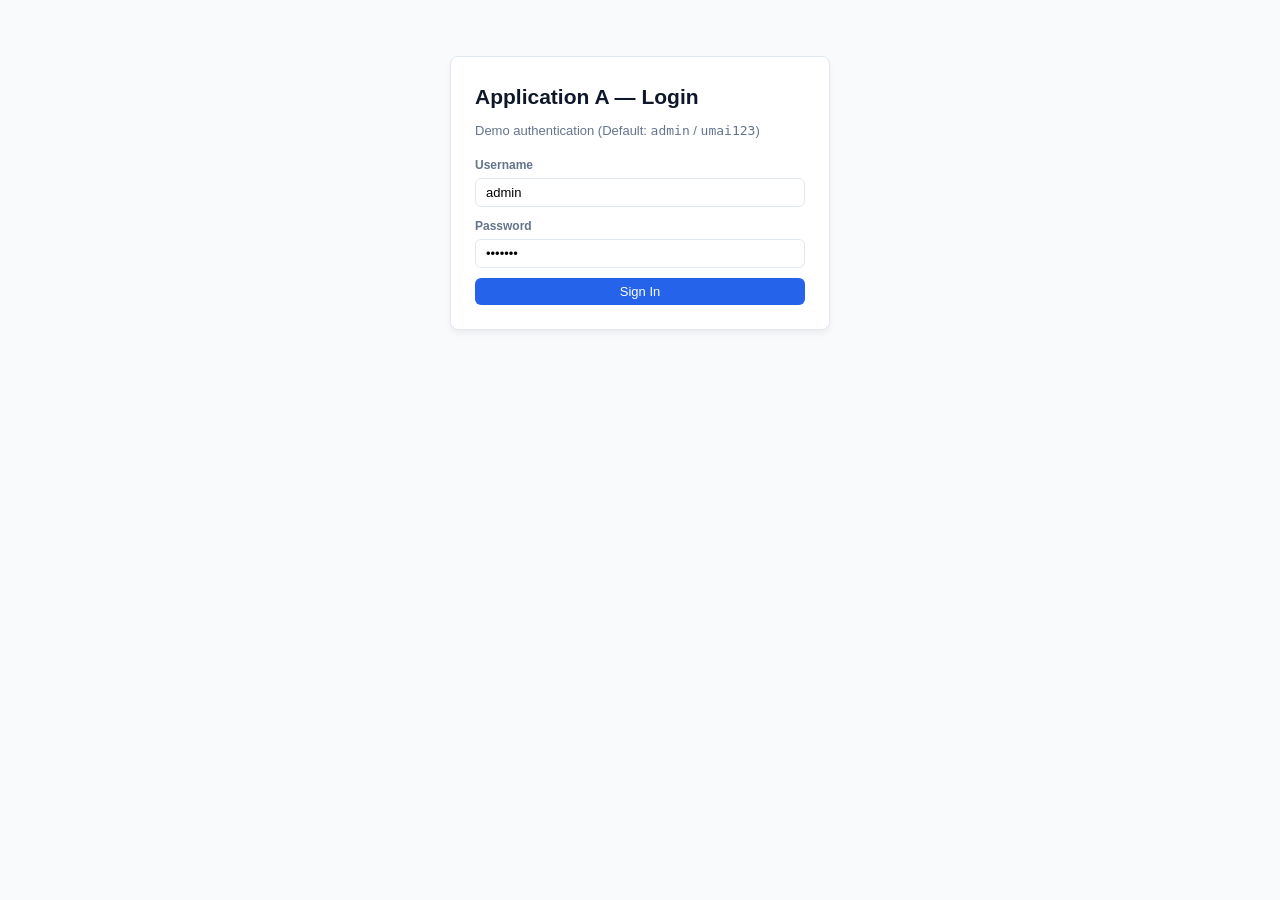
==== examples/app-a/static/index.html @ 75f0c3ac "Initial release of UMAI 0.1 reference implementation" ====
<!DOCTYPE html>
<html lang="en">
<head>
  <meta charset="UTF-8">
  <meta name="viewport" content="width=device-width, initial-scale=1.0">
  <title>Application A — UMAI 0.1</title>
  <link rel="stylesheet" href="style.css">
</head>
<body>
  <div id="auth-container" class="auth-box" style="display: none;">
    <h2 style="margin-bottom: 8px;">Application A — Login</h2>
    <p style="color: var(--text-muted); font-size: 13px; margin-bottom: 16px;">
      Demo authentication (Default: <code>admin</code> / <code>umai123</code>)
    </p>

    <div id="iframe-cookie-notice" class="banner banner-warning" style="display: none;">
      <strong>Note on iframe cookies:</strong> If your browser blocks third-party cookies in embedded frames,
      <a href="/" target="_blank" style="color: inherit; text-decoration: underline; font-weight: 600;">click here to log in in a top-level tab</a>,
      then return and refresh.
    </div>

    <form id="login-form">
      <div class="form-group">
        <label for="login-username">Username</label>
        <input type="text" id="login-username" value="admin" required>
      </div>
      <div class="form-group">
        <label for="login-password">Password</label>
        <input type="password" id="login-password" value="umai123" required>
      </div>
      <div id="login-error" style="color: var(--danger); font-size: 12px; margin-bottom: 8px; display: none;"></div>
      <button type="submit" class="btn" style="width: 100%;">Sign In</button>
    </form>
  </div>

  <div id="app-container" style="display: none;">
    <header>
      <div class="header-left">
        <h1 id="app-title">Application A</h1>
        <span id="conn-badge" class="badge badge-disconnected">Disconnected</span>
      </div>
      <div class="header-right">
        <button id="btn-sync" class="btn btn-secondary btn-sm" title="Trigger UMAI reconciliation">Sync Now</button>
        <button id="btn-logout" class="btn btn-secondary btn-sm">Logout</button>
      </div>
    </header>

    <div class="grid">
      <!-- Documents Card -->
      <div class="card">
        <div class="card-title">
          <span>Local Documents (<code>docs/</code>)</span>
          <span id="docs-count" class="count-pill">0</span>
        </div>
        <form id="upload-doc-form" style="display: flex; gap: 8px; margin-bottom: 12px;">
          <input type="file" id="file-input" style="flex: 1;" required>
          <button type="submit" class="btn btn-sm">Upload</button>
        </form>
        <ul id="docs-list" class="doc-list">
          <li class="empty-state">No local documents yet.</li>
        </ul>
      </div>

      <!-- Create Message Card -->
      <div class="card">
        <div class="card-title">
          <span>Create Outgoing UMAI Message</span>
        </div>
        <form id="create-msg-form">
          <div class="form-group">
            <label for="msg-subject">Subject</label>
            <input type="text" id="msg-subject" placeholder="e.g. Monthly Report" required>
          </div>
          <div class="form-group">
            <label for="msg-text">Message Content / Note</label>
            <textarea id="msg-text" rows="2" placeholder="Structured JSON payload..."></textarea>
          </div>
          <div class="form-group">
            <label>Attach Documents</label>
            <div id="attach-docs-container" style="max-height: 90px; overflow-y: auto; border: 1px solid var(--border-color); padding: 6px; border-radius: 6px; font-size: 12px;">
              <span class="empty-state">Upload documents above to attach them.</span>
            </div>
          </div>
          <button type="submit" class="btn" style="width: 100%;">Create & Queue for Transfer</button>
        </form>
      </div>

      <!-- Outbox Card -->
      <div class="card">
        <div class="card-title">
          <span>Outbox (Pending Acceptance)</span>
          <span id="outbox-count" class="count-pill">0</span>
        </div>
        <ul id="outbox-list" class="msg-list">
          <li class="empty-state">Outbox empty.</li>
        </ul>
      </div>

      <!-- Inbox Card -->
      <div class="card">
        <div class="card-title">
          <span>Received Messages (Inbox)</span>
          <span id="inbox-count" class="count-pill">0</span>
        </div>
        <ul id="inbox-list" class="msg-list">
          <li class="empty-state">No messages received yet.</li>
        </ul>
      </div>

      <!-- Protocol Activity Log -->
      <div class="card">
        <div class="card-title">
          <span>UMAI Protocol Activity</span>
          <button id="btn-clear-log" class="btn btn-secondary btn-sm">Clear</button>
        </div>
        <div id="log-box" class="log-box"></div>
      </div>
    </div>
  </div>

  <script src="/js/umai.js"></script>
  <script src="app.js"></script>
</body>
</html>
---- examples/app-a/static/style.css ----
:root {
  --bg-color: #f8fafc;
  --card-bg: #ffffff;
  --text-main: #0f172a;
  --text-muted: #64748b;
  --border-color: #e2e8f0;
  --primary: #2563eb;
  --primary-hover: #1d4ed8;
  --success: #16a34a;
  --warning: #ca8a04;
  --danger: #dc2626;
  --badge-bg: #f1f5f9;
  --font-family: -apple-system, BlinkMacSystemFont, "Segoe UI", Roboto, Helvetica, Arial, sans-serif;
}

* {
  box-sizing: border-box;
  margin: 0;
  padding: 0;
}

body {
  font-family: var(--font-family);
  background-color: var(--bg-color);
  color: var(--text-main);
  line-height: 1.5;
  padding: 16px;
  font-size: 14px;
}

header {
  display: flex;
  justify-content: space-between;
  align-items: center;
  margin-bottom: 16px;
  padding-bottom: 12px;
  border-bottom: 1px solid var(--border-color);
}

.header-left h1 {
  font-size: 18px;
  font-weight: 700;
  display: flex;
  align-items: center;
  gap: 8px;
}

.header-right {
  display: flex;
  align-items: center;
  gap: 10px;
}

.badge {
  display: inline-flex;
  align-items: center;
  padding: 3px 8px;
  border-radius: 9999px;
  font-size: 12px;
  font-weight: 600;
}

.badge-connected { background-color: #dcfce7; color: #15803d; }
.badge-handshaking { background-color: #fef9c3; color: #a16207; }
.badge-disconnected { background-color: #fee2e2; color: #b91c1c; }

.btn {
  background-color: var(--primary);
  color: #fff;
  border: none;
  border-radius: 6px;
  padding: 6px 12px;
  font-size: 13px;
  font-weight: 500;
  cursor: pointer;
  transition: background-color 0.15s ease;
}

.btn:hover {
  background-color: var(--primary-hover);
}

.btn-secondary {
  background-color: #e2e8f0;
  color: #334155;
}

.btn-secondary:hover {
  background-color: #cbd5e1;
}

.btn-danger {
  background-color: var(--danger);
  color: #fff;
}

.btn-danger:hover {
  background-color: #b91c1c;
}

.btn-sm {
  padding: 3px 8px;
  font-size: 12px;
}

.grid {
  display: grid;
  grid-template-columns: 1fr;
  gap: 16px;
}

.card {
  background: var(--card-bg);
  border: 1px solid var(--border-color);
  border-radius: 8px;
  padding: 14px;
  box-shadow: 0 1px 2px rgba(0, 0, 0, 0.05);
}

.card-title {
  font-size: 14px;
  font-weight: 600;
  margin-bottom: 10px;
  display: flex;
  justify-content: space-between;
  align-items: center;
}

.count-pill {
  background: var(--badge-bg);
  color: var(--text-muted);
  font-size: 11px;
  font-weight: 600;
  padding: 2px 6px;
  border-radius: 12px;
}

.form-group {
  margin-bottom: 10px;
}

.form-group label {
  display: block;
  font-size: 12px;
  font-weight: 600;
  color: var(--text-muted);
  margin-bottom: 4px;
}

input[type="text"],
input[type="password"],
textarea {
  width: 100%;
  padding: 6px 10px;
  border: 1px solid var(--border-color);
  border-radius: 6px;
  font-size: 13px;
  font-family: inherit;
}

input:focus, textarea:focus {
  outline: none;
  border-color: var(--primary);
  box-shadow: 0 0 0 2px rgba(37, 99, 235, 0.2);
}

.doc-list, .msg-list {
  list-style: none;
  max-height: 200px;
  overflow-y: auto;
}

.list-item {
  display: flex;
  justify-content: space-between;
  align-items: center;
  padding: 8px;
  border-bottom: 1px solid var(--border-color);
  font-size: 13px;
}

.list-item:last-child {
  border-bottom: none;
}

.list-item-title {
  font-weight: 500;
}

.list-item-sub {
  font-size: 11px;
  color: var(--text-muted);
}

.empty-state {
  padding: 16px;
  text-align: center;
  color: var(--text-muted);
  font-size: 12px;
  font-style: italic;
}

.log-box {
  background: #0f172a;
  color: #f8fafc;
  font-family: ui-monospace, SFMono-Regular, Menlo, Monaco, Consolas, monospace;
  font-size: 11px;
  padding: 10px;
  border-radius: 6px;
  max-height: 140px;
  overflow-y: auto;
  line-height: 1.4;
}

.log-entry {
  margin-bottom: 3px;
  word-break: break-all;
}

.log-entry.info { color: #93c5fd; }
.log-entry.warn { color: #fde047; }
.log-entry.error { color: #fca5a5; }

.banner {
  padding: 10px;
  border-radius: 6px;
  margin-bottom: 12px;
  font-size: 12px;
}

.banner-info { background: #eff6ff; border: 1px solid #bfdbfe; color: #1e40af; }
.banner-warning { background: #fefce8; border: 1px solid #fef08a; color: #854d0e; }

.attachment-badge {
  display: inline-block;
  background: #f1f5f9;
  border: 1px solid #e2e8f0;
  border-radius: 4px;
  padding: 2px 6px;
  font-size: 11px;
  margin-top: 4px;
  margin-right: 4px;
}

.auth-box {
  max-width: 380px;
  margin: 40px auto;
  background: var(--card-bg);
  border: 1px solid var(--border-color);
  border-radius: 8px;
  padding: 24px;
  box-shadow: 0 4px 6px rgba(0, 0, 0, 0.05);
}
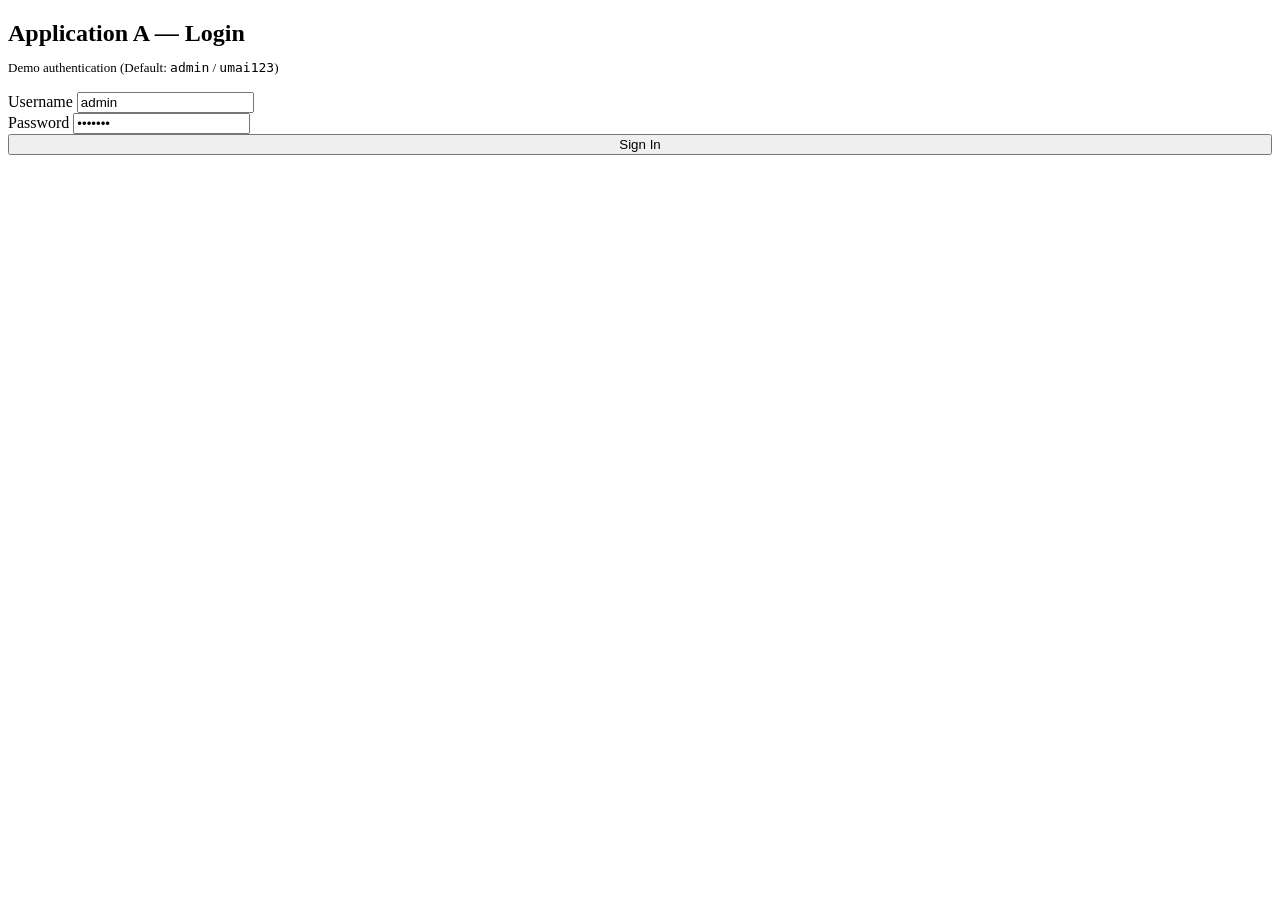
==== commit 8b3950e3: "Prevent browser stylesheet caching, unregister stale service workers, and support localhost/127.0.0." ====
--- a/examples/app-a/static/index.html
+++ b/examples/app-a/static/index.html
@@ -4,7 +4,14 @@
   <meta charset="UTF-8">
   <meta name="viewport" content="width=device-width, initial-scale=1.0">
   <title>Application A — UMAI 0.1</title>
-  <link rel="stylesheet" href="style.css">
+  <link rel="stylesheet" href="/style.css?v=0.1.2">
+  <script>
+    if ('serviceWorker' in navigator) {
+      navigator.serviceWorker.getRegistrations().then(function(regs) {
+        for (var r of regs) r.unregister();
+      });
+    }
+  </script>
 </head>
 <body>
   <div id="auth-container" class="auth-box" style="display: none;">
